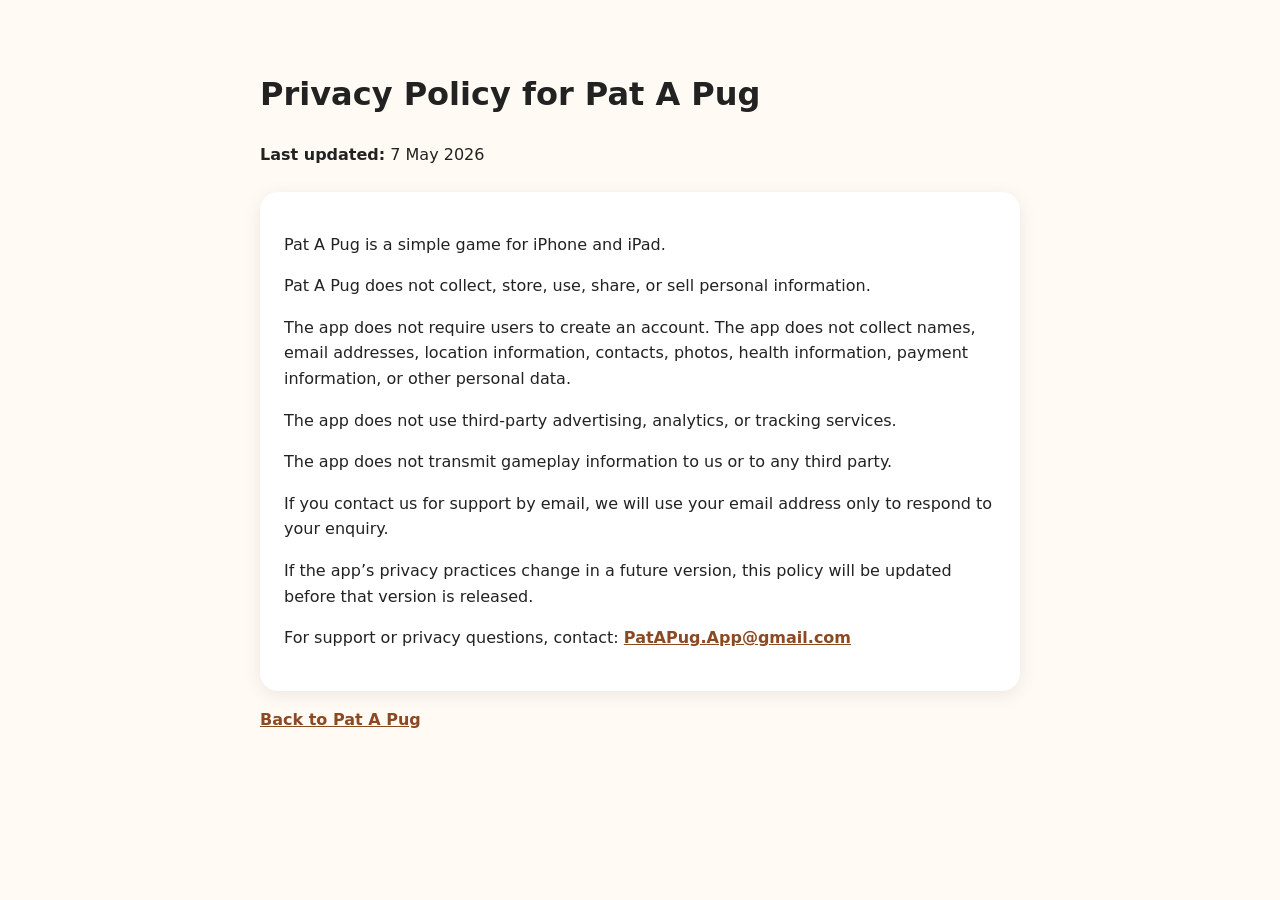
==== privacy.html @ dcea78ff "Create privacy.html" ====
<!doctype html>
<html lang="en">
<head>
  <meta charset="utf-8">
  <meta name="viewport" content="width=device-width, initial-scale=1">
  <title>Pat A Pug Privacy Policy</title>
  <style>
    body {
      font-family: system-ui, -apple-system, BlinkMacSystemFont, "Segoe UI", sans-serif;
      max-width: 760px;
      margin: 0 auto;
      padding: 48px 24px;
      line-height: 1.6;
      color: #222;
      background: #fffaf3;
    }
    .card {
      background: white;
      border-radius: 18px;
      padding: 24px;
      box-shadow: 0 4px 18px rgba(0,0,0,0.08);
      margin-top: 24px;
    }
    a {
      color: #8b4a22;
      font-weight: 600;
    }
  </style>
</head>
<body>
  <h1>Privacy Policy for Pat A Pug</h1>
  <p><strong>Last updated:</strong> 7 May 2026</p>

  <div class="card">
    <p>Pat A Pug is a simple game for iPhone and iPad.</p>

    <p>Pat A Pug does not collect, store, use, share, or sell personal information.</p>

    <p>The app does not require users to create an account. The app does not collect names, email addresses, location information, contacts, photos, health information, payment information, or other personal data.</p>

    <p>The app does not use third-party advertising, analytics, or tracking services.</p>

    <p>The app does not transmit gameplay information to us or to any third party.</p>

    <p>If you contact us for support by email, we will use your email address only to respond to your enquiry.</p>

    <p>If the app’s privacy practices change in a future version, this policy will be updated before that version is released.</p>

    <p>For support or privacy questions, contact: <a href="mailto:PatAPug.app@gmail.com">PatAPug.App@gmail.com</a></p>
  </div>

  <p><a href="index.html">Back to Pat A Pug</a></p>
</body>
</html>
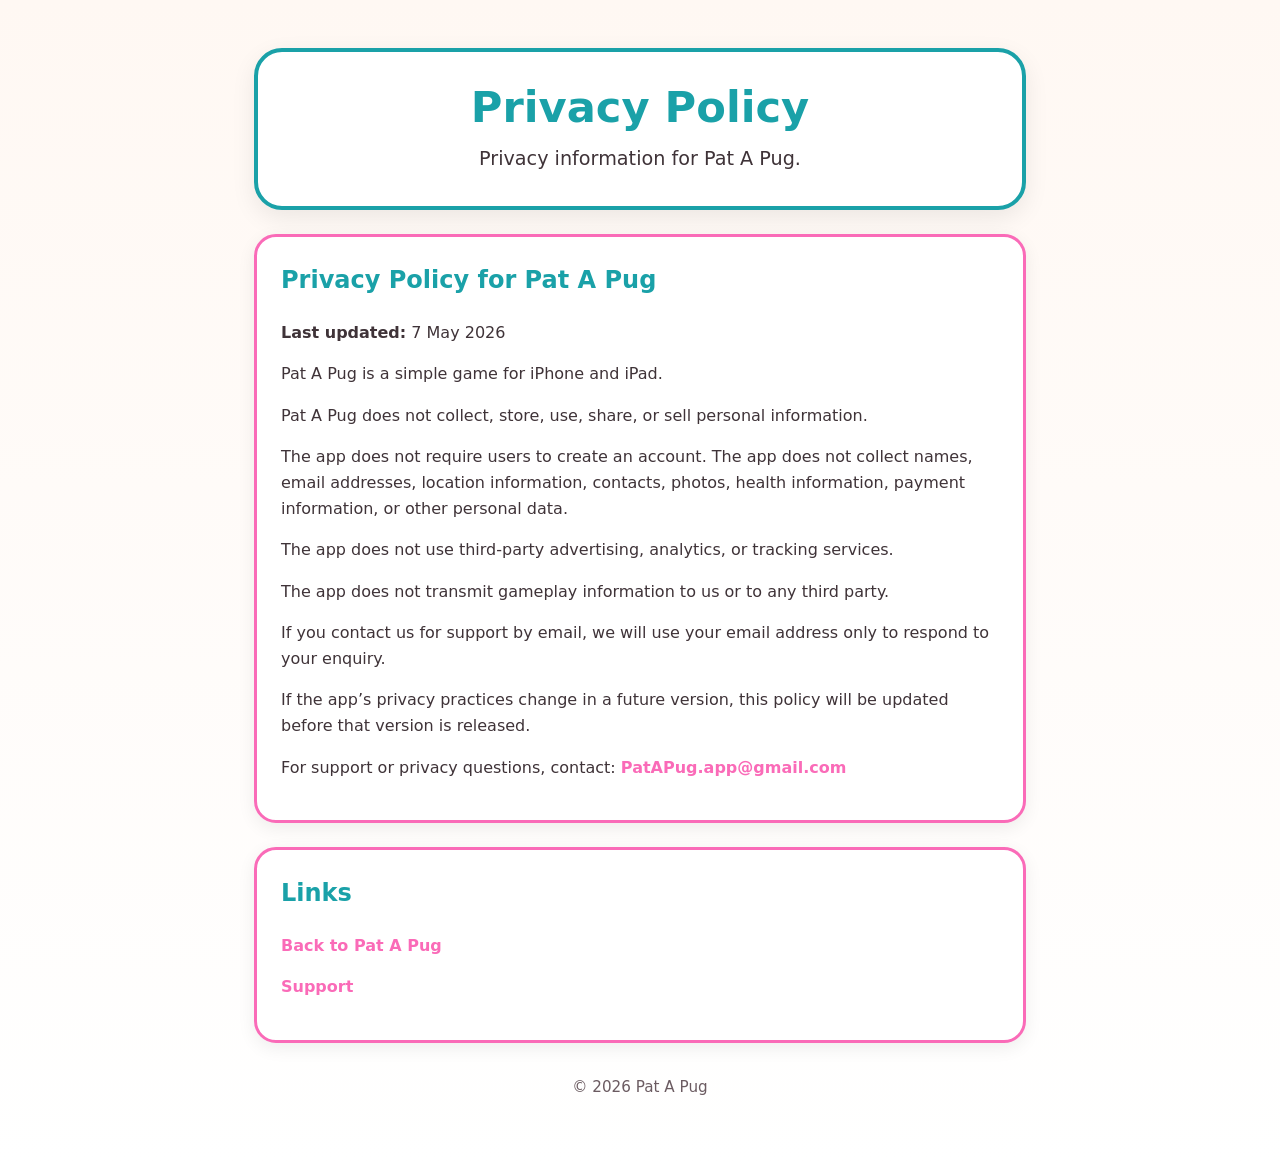
==== commit 2ce7e5ce: "Update privacy.html" ====
--- a/privacy.html
+++ b/privacy.html
@@ -4,51 +4,67 @@
   <meta charset="utf-8">
   <meta name="viewport" content="width=device-width, initial-scale=1">
   <title>Pat A Pug Privacy Policy</title>
-  <style>
-    body {
-      font-family: system-ui, -apple-system, BlinkMacSystemFont, "Segoe UI", sans-serif;
-      max-width: 760px;
-      margin: 0 auto;
-      padding: 48px 24px;
-      line-height: 1.6;
-      color: #222;
-      background: #fffaf3;
-    }
-    .card {
-      background: white;
-      border-radius: 18px;
-      padding: 24px;
-      box-shadow: 0 4px 18px rgba(0,0,0,0.08);
-      margin-top: 24px;
-    }
-    a {
-      color: #8b4a22;
-      font-weight: 600;
-    }
-  </style>
+  <link rel="stylesheet" href="style.css">
 </head>
+
 <body>
-  <h1>Privacy Policy for Pat A Pug</h1>
-  <p><strong>Last updated:</strong> 7 May 2026</p>
+  <main class="page">
+    <section class="hero">
+      <h1>Privacy Policy</h1>
+      <p class="tagline">Privacy information for Pat A Pug.</p>
+    </section>
 
-  <div class="card">
-    <p>Pat A Pug is a simple game for iPhone and iPad.</p>
+    <section class="card">
+      <h2>Privacy Policy for Pat A Pug</h2>
+      <p><strong>Last updated:</strong> 7 May 2026</p>
 
-    <p>Pat A Pug does not collect, store, use, share, or sell personal information.</p>
+      <p>
+        Pat A Pug is a simple game for iPhone and iPad.
+      </p>
 
-    <p>The app does not require users to create an account. The app does not collect names, email addresses, location information, contacts, photos, health information, payment information, or other personal data.</p>
+      <p>
+        Pat A Pug does not collect, store, use, share, or sell personal information.
+      </p>
 
-    <p>The app does not use third-party advertising, analytics, or tracking services.</p>
+      <p>
+        The app does not require users to create an account. The app does not collect names,
+        email addresses, location information, contacts, photos, health information, payment
+        information, or other personal data.
+      </p>
 
-    <p>The app does not transmit gameplay information to us or to any third party.</p>
+      <p>
+        The app does not use third-party advertising, analytics, or tracking services.
+      </p>
 
-    <p>If you contact us for support by email, we will use your email address only to respond to your enquiry.</p>
+      <p>
+        The app does not transmit gameplay information to us or to any third party.
+      </p>
 
-    <p>If the app’s privacy practices change in a future version, this policy will be updated before that version is released.</p>
+      <p>
+        If you contact us for support by email, we will use your email address only to respond
+        to your enquiry.
+      </p>
 
-    <p>For support or privacy questions, contact: <a href="mailto:PatAPug.app@gmail.com">PatAPug.App@gmail.com</a></p>
-  </div>
+      <p>
+        If the app’s privacy practices change in a future version, this policy will be updated
+        before that version is released.
+      </p>
 
-  <p><a href="index.html">Back to Pat A Pug</a></p>
+      <p>
+        For support or privacy questions, contact:
+        <a href="mailto:PatAPug.app@gmail.com">PatAPug.app@gmail.com</a>
+      </p>
+    </section>
+
+    <section class="card">
+      <h2>Links</h2>
+      <p><a href="index.html">Back to Pat A Pug</a></p>
+      <p><a href="support.html">Support</a></p>
+    </section>
+
+    <footer class="footer">
+      <p>© 2026 Pat A Pug</p>
+    </footer>
+  </main>
 </body>
 </html>
--- a/style.css
+++ b/style.css
@@ -0,0 +1,127 @@
+:root {
+  --patapug-pink: #FA6BB8;
+  --patapug-teal: #1AA1A8;
+  --patapug-cream: #FFF8F3;
+  --patapug-text: #3F3338;
+  --patapug-white: #FFFFFF;
+}
+
+* {
+  box-sizing: border-box;
+}
+
+body {
+  font-family: system-ui, -apple-system, BlinkMacSystemFont, "Segoe UI", sans-serif;
+  margin: 0;
+  padding: 0;
+  line-height: 1.6;
+  color: var(--patapug-text);
+  background: linear-gradient(180deg, var(--patapug-cream), #ffffff);
+}
+
+.page {
+  max-width: 820px;
+  margin: 0 auto;
+  padding: 48px 24px;
+}
+
+.hero {
+  background: var(--patapug-white);
+  border: 4px solid var(--patapug-teal);
+  border-radius: 28px;
+  padding: 32px;
+  box-shadow: 0 8px 24px rgba(0, 0, 0, 0.08);
+  text-align: center;
+}
+
+h1 {
+  margin: 0 0 12px;
+  font-size: 2.7rem;
+  line-height: 1.1;
+  color: var(--patapug-teal);
+}
+
+h2 {
+  margin-top: 0;
+  color: var(--patapug-teal);
+}
+
+.tagline {
+  font-size: 1.2rem;
+  margin: 0;
+}
+
+.card {
+  background: var(--patapug-white);
+  border-radius: 22px;
+  padding: 24px;
+  margin-top: 24px;
+  border: 3px solid var(--patapug-pink);
+  box-shadow: 0 5px 18px rgba(0, 0, 0, 0.07);
+}
+
+a {
+  color: var(--patapug-pink);
+  font-weight: 700;
+  text-decoration: none;
+}
+
+a:hover {
+  text-decoration: underline;
+}
+
+.button-row {
+  display: flex;
+  flex-wrap: wrap;
+  gap: 12px;
+  justify-content: center;
+  margin-top: 24px;
+}
+
+.button {
+  display: inline-block;
+  background: var(--patapug-pink);
+  color: white;
+  padding: 12px 18px;
+  border-radius: 999px;
+  font-weight: 800;
+  text-decoration: none;
+}
+
+.button.secondary {
+  background: var(--patapug-teal);
+}
+
+.button:hover {
+  text-decoration: none;
+  opacity: 0.92;
+}
+
+.footer {
+  margin-top: 32px;
+  text-align: center;
+  font-size: 0.95rem;
+  color: #6b5b61;
+}
+
+.policy-list {
+  padding-left: 20px;
+}
+
+@media (max-width: 600px) {
+  .page {
+    padding: 28px 16px;
+  }
+
+  .hero {
+    padding: 24px 18px;
+  }
+
+  h1 {
+    font-size: 2.2rem;
+  }
+
+  .tagline {
+    font-size: 1.05rem;
+  }
+}
